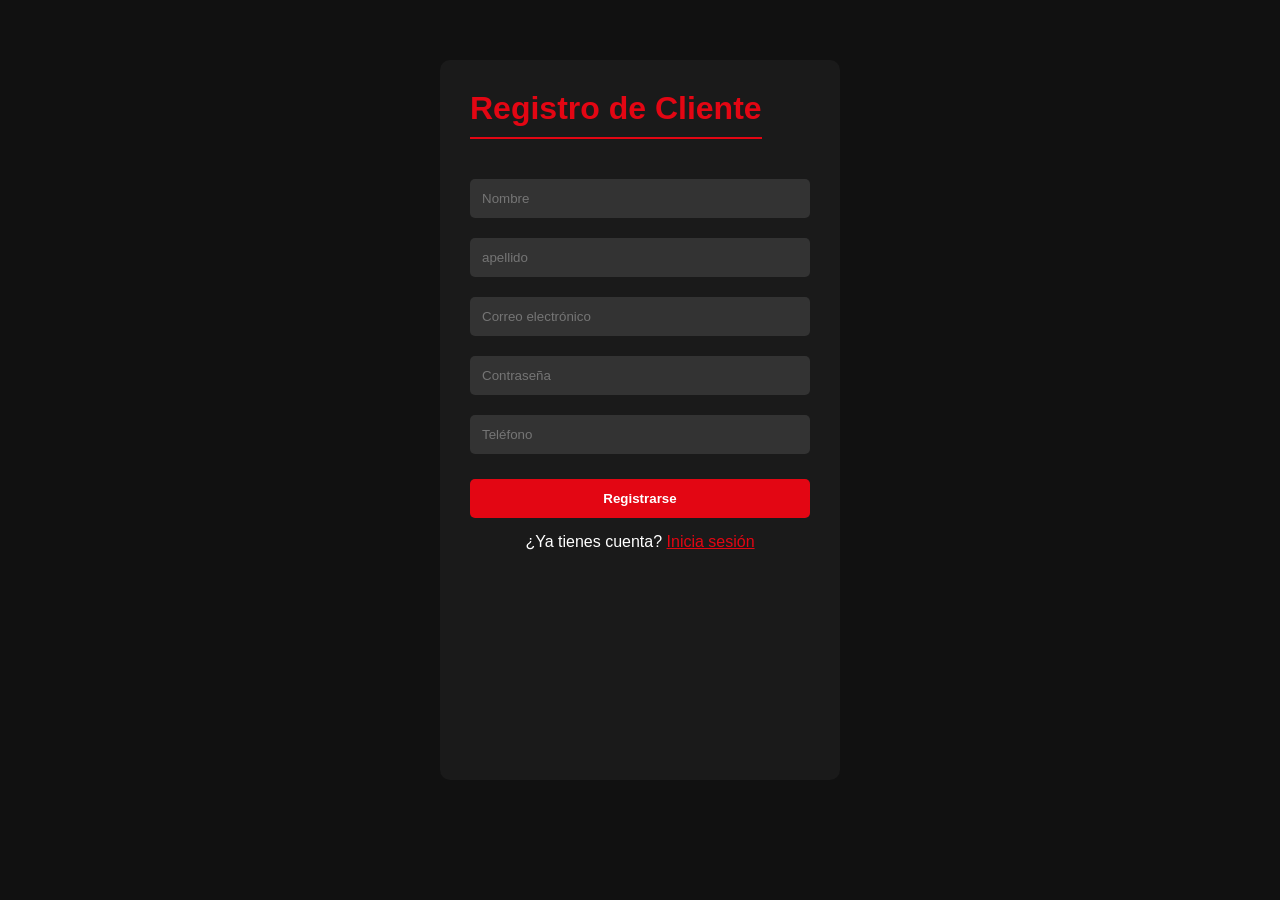
==== facturacion/register.html @ 03d426d9 "Add files via upload" ====
<!DOCTYPE html>
<html lang="es">
<head>
  <meta charset="UTF-8" />
  <meta name="viewport" content="width=device-width, initial-scale=1.0" />
  <title>Registro de Cliente - Aceicar</title>
  <link rel="stylesheet" href="estilos.css" />
</head>
<body>
  <main style="max-width: 400px; margin: 60px auto; background: #1a1a1a; padding: 30px; border-radius: 10px; color: white;">
    <h2 style="text-align: center; color: #e30613;">Registro de Cliente</h2>
    <form action="php/registrar_cliente.php" method="POST">
      <input type="text" name="nombre" placeholder="Nombre " required />
      <input type="text" name="usuario" placeholder="apellido" required />
      <input type="email" name="correo" placeholder="Correo electrónico" required />
      <input type="password" name="clave" placeholder="Contraseña" required />
      <input type="text" name="telefono" placeholder="Teléfono" required />
      <button type="submit">Registrarse</button>
    </form>
    <p style="text-align: center; margin-top: 15px;">
      ¿Ya tienes cuenta? <a href="login.html" style="color: #e30613;">Inicia sesión</a>
    </p>
  </main>
</body>
</html>
---- facturacion/estilos.css ----
/* Reset */
* {
  margin: 0;
  padding: 0;
  box-sizing: border-box;
}

body {
  font-family: 'Segoe UI', sans-serif;
  background-color: #111;
  color: #fff;
}

/* Encabezado */
header {
  background-color: #000;
  padding: 20px 40px;
  display: flex;
  justify-content: space-between;
  align-items: center;
  border-bottom: 4px solid #e30613;
}

header h1 {
  font-size: 28px;
  color: #e30613;
}

nav a {
  color: white;
  margin-left: 20px;
  text-decoration: none;
  font-weight: bold;
  padding: 8px 16px;
  border-radius: 5px;
  background-color: #e30613;
  transition: background 0.3s;
}

nav a:hover {
  background-color: #b0000b;
}

/* Sección de productos */
main {
  padding: 60px 40px;
  background-color: #1a1a1a;
  min-height: 80vh;
}

main h2 {
  color: #e30613;
  font-size: 32px;
  margin-bottom: 30px;
  text-align: center;
  border-bottom: 2px solid #e30613;
  display: inline-block;
  padding-bottom: 10px;
}

.productos {
  display: flex;
  flex-wrap: wrap;
  gap: 20px;
  justify-content: center;
}

.producto {
  background-color: #222;
  padding: 20px;
  width: 280px;
  border-radius: 20px;
  box-shadow: 0 14px 25px rgba(255, 0, 0, 0.2);
  transition: transform 0.13s;
}

.producto:hover {
  transform: scale(1.13);
}

.producto h3 {
  color: #e30613;
  margin-bottom: 20px;
}

.producto p {
  color: #ccc;
}

/* Formularios de Login y Registro */
main.formulario {
  max-width: 400px;
  margin: 80px auto;
  background: #1a1a1a;
  padding: 30px;
  border-radius: 10px;
  box-shadow: 0 0 10px rgba(227, 6, 19, 0.3);
}

main.formulario h2 {
  text-align: center;
  color: #e30613;
  margin-bottom: 20px;
}

form input {
  width: 100%;
  padding: 12px;
  margin: 10px 0;
  border: none;
  border-radius: 5px;
  background-color: #333;
  color: white;
}

form button {
  width: 100%;
  padding: 12px;
  margin-top: 15px;
  background-color: #e30613;
  border: none;
  color: white;
  font-weight: bold;
  border-radius: 5px;
  cursor: pointer;
  transition: background 0.3s;
}

form button:hover {
  background-color: #b0000b;
}

main.formulario p {
  text-align: center;
  margin-top: 15px;
}

main.formulario a {
  color: #e30613;
  text-decoration: none;
}

main.formulario a:hover {
  text-decoration: underline;
}
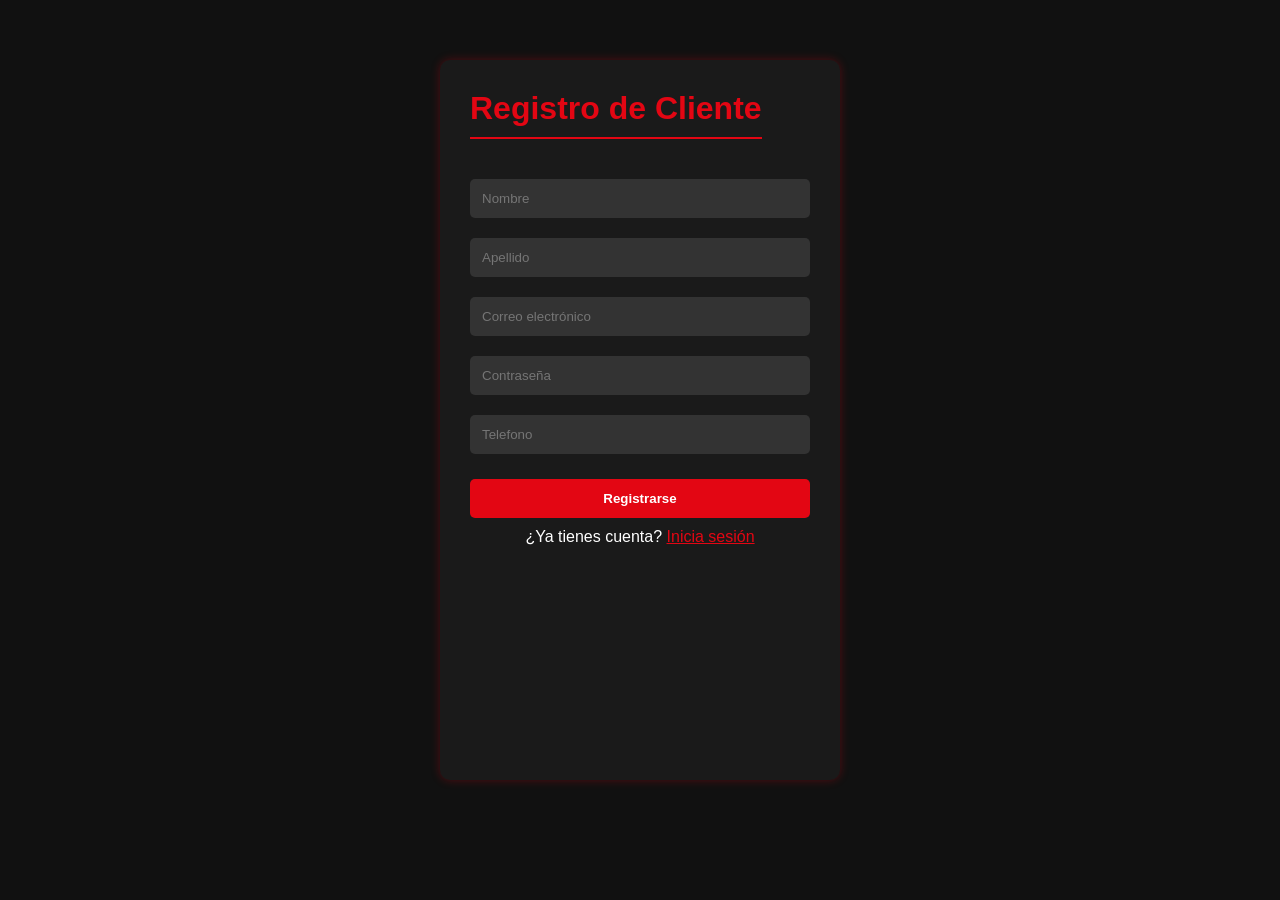
==== commit 7930b13f: "Add files via upload" ====
--- a/facturacion/register.html
+++ b/facturacion/register.html
@@ -2,25 +2,59 @@
 <html lang="es">
 <head>
   <meta charset="UTF-8" />
-  <meta name="viewport" content="width=device-width, initial-scale=1.0" />
   <title>Registro de Cliente - Aceicar</title>
   <link rel="stylesheet" href="estilos.css" />
+  <style>
+    body {
+      background: #111;
+      color: white;
+      font-family: 'Segoe UI', sans-serif;
+    }
+    main {
+      max-width: 400px;
+      margin: 60px auto;
+      background: #1a1a1a;
+      padding: 30px;
+      border-radius: 10px;
+      box-shadow: 0 0 10px rgba(227, 6, 19, 0.3);
+    }
+    h2 {
+      text-align: center;
+      color: #e30613;
+    }
+    input, button {
+      width: 100%;
+      padding: 12px;
+      margin: 10px 0;
+      border-radius: 8px;
+      border: none;
+      background: #333;
+      color: white;
+    }
+    button {
+      background-color: #e30613;
+      cursor: pointer;
+      font-weight: bold;
+    }
+    button:hover {
+      background-color: #b0000b;
+    }
+  </style>
 </head>
 <body>
-  <main style="max-width: 400px; margin: 60px auto; background: #1a1a1a; padding: 30px; border-radius: 10px; color: white;">
-    <h2 style="text-align: center; color: #e30613;">Registro de Cliente</h2>
+  <main>
+    <h2>Registro de Cliente</h2>
     <form action="php/registrar_cliente.php" method="POST">
-      <input type="text" name="nombre" placeholder="Nombre " required />
-      <input type="text" name="usuario" placeholder="apellido" required />
+      <input type="text" name="nombre" placeholder="Nombre" required />
+      <input type="text" name="apellido" placeholder="Apellido" required />
       <input type="email" name="correo" placeholder="Correo electrónico" required />
       <input type="password" name="clave" placeholder="Contraseña" required />
-      <input type="text" name="telefono" placeholder="Teléfono" required />
+      <input type="text" name="telefono" placeholder="Telefono" required />
       <button type="submit">Registrarse</button>
     </form>
-    <p style="text-align: center; margin-top: 15px;">
-      ¿Ya tienes cuenta? <a href="login.html" style="color: #e30613;">Inicia sesión</a>
-    </p>
+    <p style="text-align:center;">¿Ya tienes cuenta? <a href="login.php" style="color:#e30613;">Inicia sesión</a></p>
   </main>
 </body>
 </html>
+  
 
